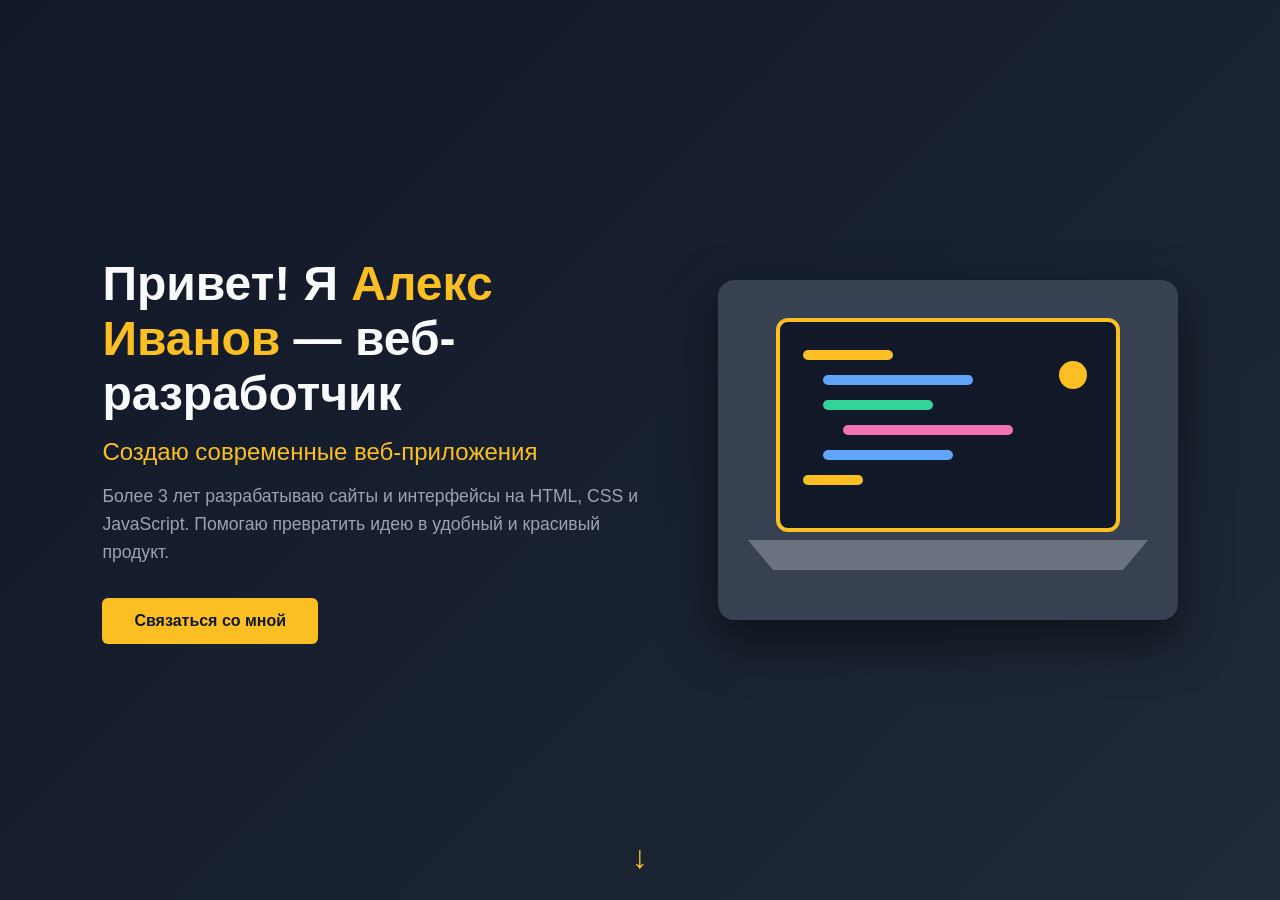
==== card.html @ f4c0863d "Add files via upload" ====
<!DOCTYPE html>
<html lang="ru">
<head>
  <meta charset="UTF-8">
  <meta name="viewport" content="width=device-width, initial-scale=1.0">
  <title>Алекс Иванов — веб-разработчик</title>
  <link rel="stylesheet" href="card.css">
</head>
<body>
  <section class="hero" id="hero">
    <div class="hero__content">
      <h1 class="hero__title">Привет! Я <span>Алекс Иванов</span> — веб-разработчик</h1>
      <h2 class="hero__subtitle">Создаю современные веб-приложения</h2>
      <p class="hero__text">
        Более 3 лет разрабатываю сайты и интерфейсы на HTML, CSS и JavaScript.
        Помогаю превратить идею в удобный и красивый продукт.
      </p>
      <a href="#contacts" class="btn">Связаться со мной</a>
    </div>

    <svg class="hero__image" viewBox="0 0 460 340" xmlns="http://www.w3.org/2000/svg" role="img" aria-label="Ноутбук с кодом">
      <rect width="460" height="340" rx="16" fill="#374151"/>
      <rect x="60" y="40" width="340" height="210" rx="10" fill="#111827" stroke="#fbbf24" stroke-width="4"/>
      <rect x="85" y="70" width="90" height="10" rx="5" fill="#fbbf24"/>
      <rect x="105" y="95" width="150" height="10" rx="5" fill="#60a5fa"/>
      <rect x="105" y="120" width="110" height="10" rx="5" fill="#34d399"/>
      <rect x="125" y="145" width="170" height="10" rx="5" fill="#f472b6"/>
      <rect x="105" y="170" width="130" height="10" rx="5" fill="#60a5fa"/>
      <rect x="85" y="195" width="60" height="10" rx="5" fill="#fbbf24"/>
      <path d="M30 260 H430 L405 290 H55 Z" fill="#6b7280"/>
      <circle cx="355" cy="95" r="14" fill="#fbbf24"/>
    </svg>

    <a href="#contacts" class="hero__down" aria-label="К следующей секции">&#8595;</a>
  </section>
</body>
</html>
---- card.css ----
:root {
  --bg: #1f2937;
  --bg-dark: #111827;
  --accent: #fbbf24;
  --text: #f9fafb;
  --muted: #9ca3af;
}

* {
  margin: 0;
  padding: 0;
  box-sizing: border-box;
}

body {
  font-family: "Segoe UI", Arial, sans-serif;
  background: var(--bg-dark);
  color: var(--text);
}

.hero {
  min-height: 100vh;
  display: flex;
  align-items: center;
  justify-content: center;
  gap: 60px;
  padding: 40px 8%;
  background: linear-gradient(135deg, var(--bg-dark) 0%, var(--bg) 100%);
  position: relative;
}

.hero__content {
  max-width: 560px;
}

.hero__title {
  font-size: 3rem;
  line-height: 1.15;
  margin-bottom: 16px;
}

.hero__title span {
  color: var(--accent);
}

.hero__subtitle {
  font-size: 1.5rem;
  font-weight: 500;
  color: var(--accent);
  margin-bottom: 16px;
}

.hero__text {
  color: var(--muted);
  font-size: 1.1rem;
  line-height: 1.6;
  margin-bottom: 32px;
}

.btn {
  display: inline-block;
  padding: 14px 32px;
  background: var(--accent);
  color: var(--bg-dark);
  font-weight: 700;
  text-decoration: none;
  border-radius: 6px;
  transition: transform 0.2s, background 0.2s;
}

.btn:hover {
  background: #f59e0b;
  transform: translateY(-2px);
}

.hero__image {
  width: 100%;
  max-width: 460px;
  height: auto;
  border-radius: 16px;
  box-shadow: 0 20px 50px rgba(0, 0, 0, 0.5);
}

.hero__down {
  position: absolute;
  bottom: 24px;
  left: 50%;
  transform: translateX(-50%);
  color: var(--accent);
  font-size: 2rem;
  text-decoration: none;
  animation: bounce 1.8s infinite;
}

@keyframes bounce {
  0%, 100% { transform: translate(-50%, 0); }
  50% { transform: translate(-50%, 8px); }
}

@media (max-width: 800px) {
  .hero {
    flex-direction: column-reverse;
    text-align: center;
    gap: 30px;
    padding: 40px 6% 80px;
  }
  .hero__title { font-size: 2.2rem; }
  .hero__subtitle { font-size: 1.2rem; }
}
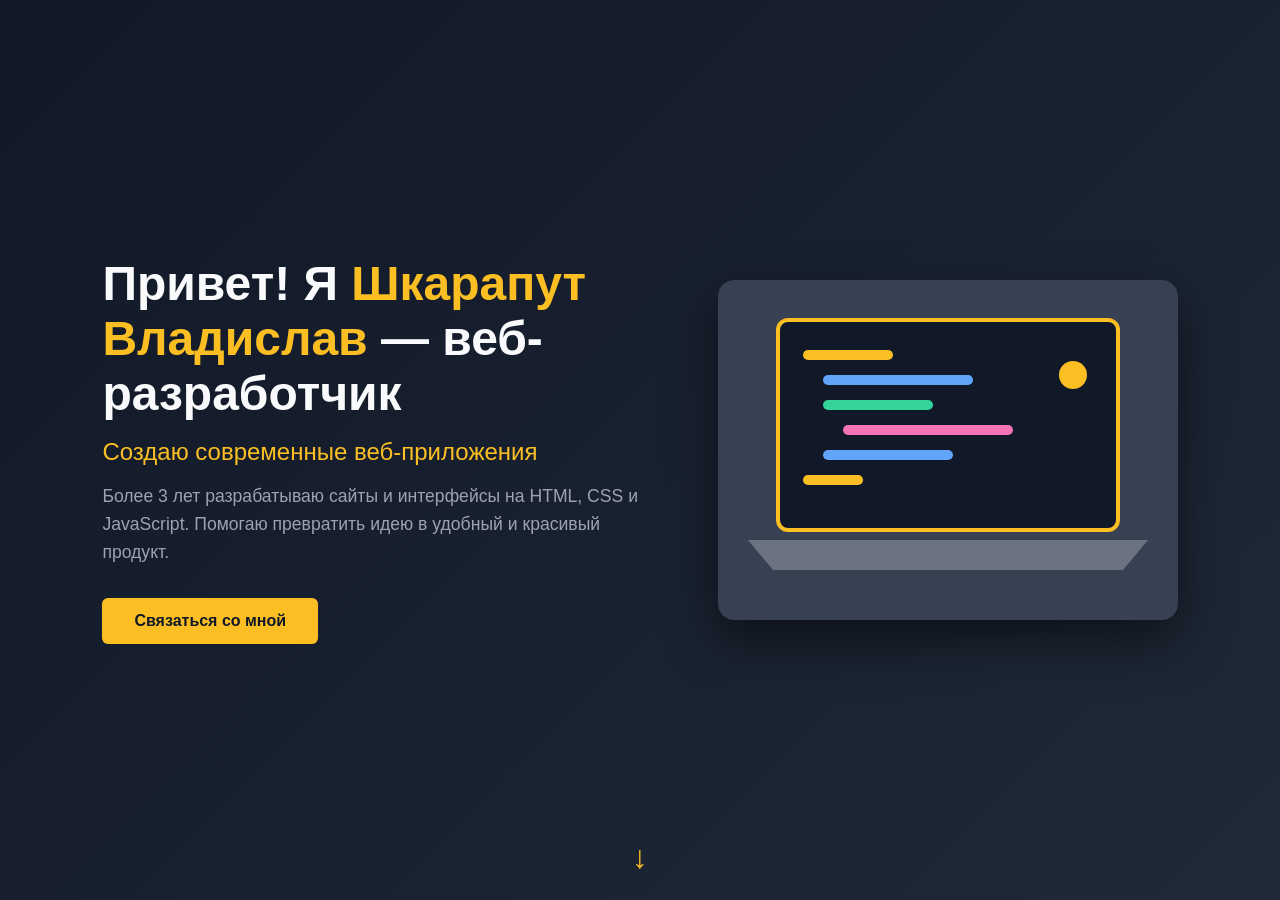
==== commit b65f7886: "Add files via upload" ====
--- a/card.html
+++ b/card.html
@@ -3,13 +3,13 @@
 <head>
   <meta charset="UTF-8">
   <meta name="viewport" content="width=device-width, initial-scale=1.0">
-  <title>Алекс Иванов — веб-разработчик</title>
+  <title>Шкарапут Владислав — веб-разработчик</title>
   <link rel="stylesheet" href="card.css">
 </head>
 <body>
   <section class="hero" id="hero">
     <div class="hero__content">
-      <h1 class="hero__title">Привет! Я <span>Алекс Иванов</span> — веб-разработчик</h1>
+      <h1 class="hero__title">Привет! Я <span>Шкарапут Владислав</span> — веб-разработчик</h1>
       <h2 class="hero__subtitle">Создаю современные веб-приложения</h2>
       <p class="hero__text">
         Более 3 лет разрабатываю сайты и интерфейсы на HTML, CSS и JavaScript.
